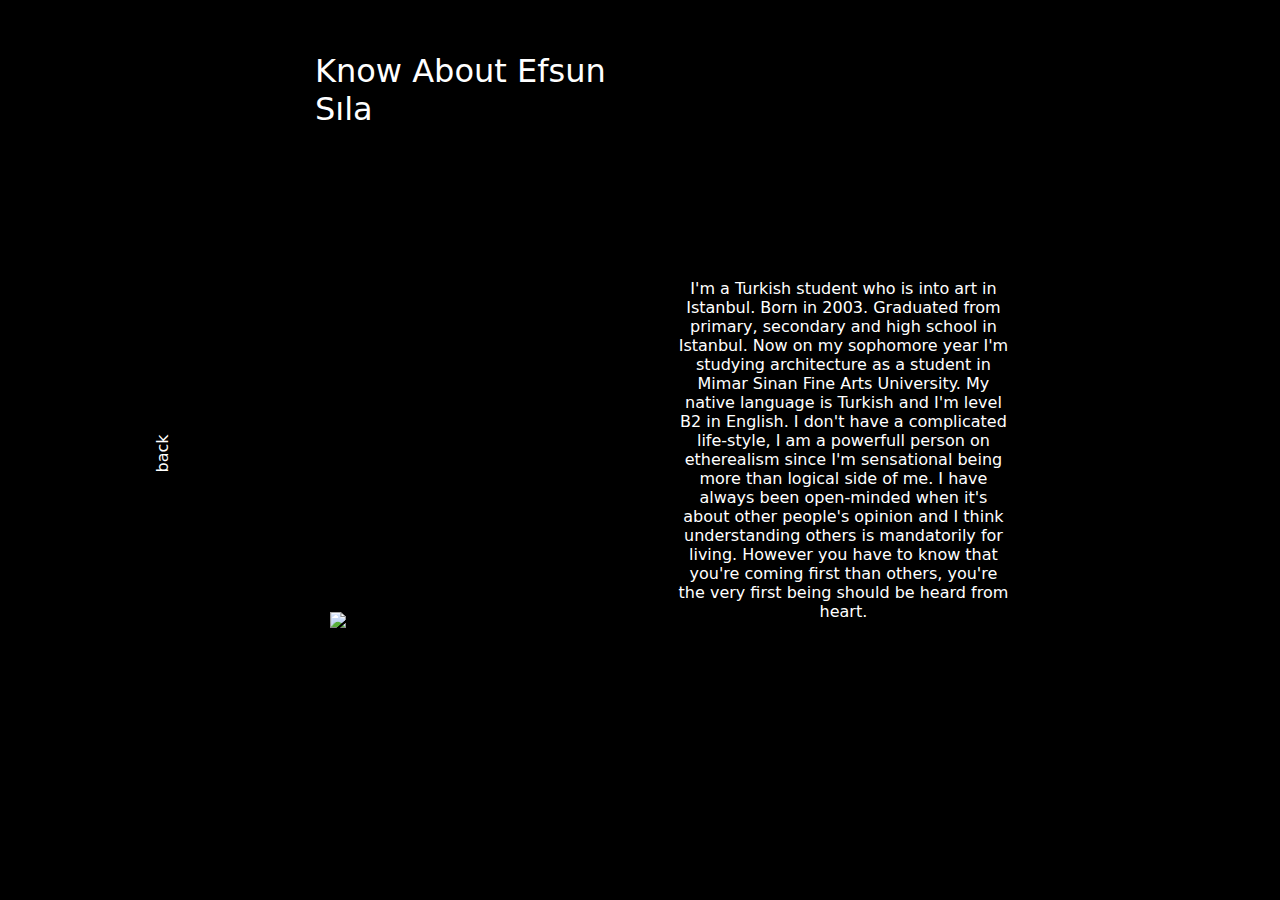
==== about.html @ c85ac0a8 "Add files via upload" ====
<!DOCTYPE html>
<html lang="en">
<head>
    <link rel="stylesheet" href="styles.css">
    <meta charset="UTF-8">
    <meta name="viewport" content="width=device-width, initial-scale=1.0">
    <title>Document</title>
</head>
<body>


<div class="column"> 

    <div class="fotolok"><img src="zort/fotolok.png" alt="ok"></a></div>
  
    
    <div class="abs"><video autoplay muted loop src="zort/çiçekler.mp4" type="video"></video></div>
   <div class="container"> 
    <div class="orta-sol">
          <div class="beyaz font dik">
            <a href = "index.html">
                back
                </a>
          </div>
    </div>
    <div class="baslık">
        <div class="beyaz font font-büyük">Know About Efsun Sıla
        </div>
  </div>

    
</div>

<div class="font beyaz biokaydır widamadahakalın">I'm a Turkish student who is into art in Istanbul. Born in 2003. Graduated from primary, secondary and high school in Istanbul. Now on my sophomore year I'm studying architecture as a student in Mimar Sinan Fine Arts University. My native language is Turkish and I'm level B2 in English. I don't have a complicated life-style, I am a powerfull person on etherealism since I'm sensational being more than logical side of me. I have always been open-minded when it's about other people's opinion and I think understanding others is mandatorily for living. However you have to know that you're coming first than others, you're the very first being should be heard from heart.
</div>

    
</body>
</html>
---- styles.css ----
*{
    margin: 0;
    padding: 0;
    box-sizing: border-box;
}
body{background-color: rgb(0, 0, 0); 
}


.font {font-family:system-ui, -apple-system, BlinkMacSystemFont, 'Segoe UI', Roboto, Oxygen, Ubuntu, Cantarell, 'Open Sans', 'Helvetica Neue', sans-serif;}
.font-büyük {font-size: xx-large;}

.beyaz {color: white;}

.resim {position: absolute;
padding-left: 47%;
bottom:7%}

.resimters {position: absolute;
  padding-right: 46%;
  top:7%; 
   rotate: 180deg;}

.abs {position: absolute;
z-index: -99;
margin: auto;
max-width: 100vw;}

.container{
    display: flex;
    justify-content: space-between;
    height: 100vh;
    width: 100vw;
   
}

.ortala {display: flex;
  
    align-items: center;
}

.orta-sol {display: flex;
    align-items: center;
 
     }
.orta-sağ {display: flex;
    align-items: center;
    
}

.column {display: flex;
    align-items: center;
    justify-content: center;
  } 

  .dik {
    rotate: 270deg;
    width: 10px;
    height: 10px;
    position: relative;
    top: 20vh;
    padding-left: 35vh;
    
  }
  .dika {
    rotate: 90deg;
    width: 10px;
    height: 10px;
    position: relative;
    top: 8vh;
    padding-right: 35vh;
   
    
    
  }
  a:link {
    color: rgb(255, 255, 255);
    background-color: transparent;
    text-decoration: none;}
    a:visited {
        color: rgb(255, 255, 255);
        background-color: transparent;
        text-decoration: none;
      }
      
      a:hover {
        color: rgb(255, 255, 255);
        background-color: transparent;
        text-decoration: none;
      }
      
      a:active {
        color: rgb(255, 255, 255);
        background-color: transparent;
        text-decoration: none;


      }
.baslık {display: flex;
        align-items: center;
        padding-right: 5vh;
        padding-bottom: 80vh;
        }

.baslıkiki   {display: flex;
  align-items: center;
  
  padding-bottom: 50vh;
  }  

  .azyukarı {display: flex;
    align-items: center;
    
    padding-bottom: 50vh;}

.fotolok {position: absolute;
  padding-right: 46%;
  bottom: 30vh; }

  .sutünla {position: relative;
  display: flex;
flex-direction: row;
justify-content: space-between;
padding-left: 30vh;
padding-right: 30vh;
}

.downs {position: relative;
bottom: 60vh;}

.wid {width: 25vh;
text-align: center;}

.cizgili {
  text-decoration: un;
}

.widamadahakalın {
  width: 100vh;
  text-align: center;
}

.biokaydır {
  position: relative;
  padding-right: 30vh;
  top: 0vh;
}
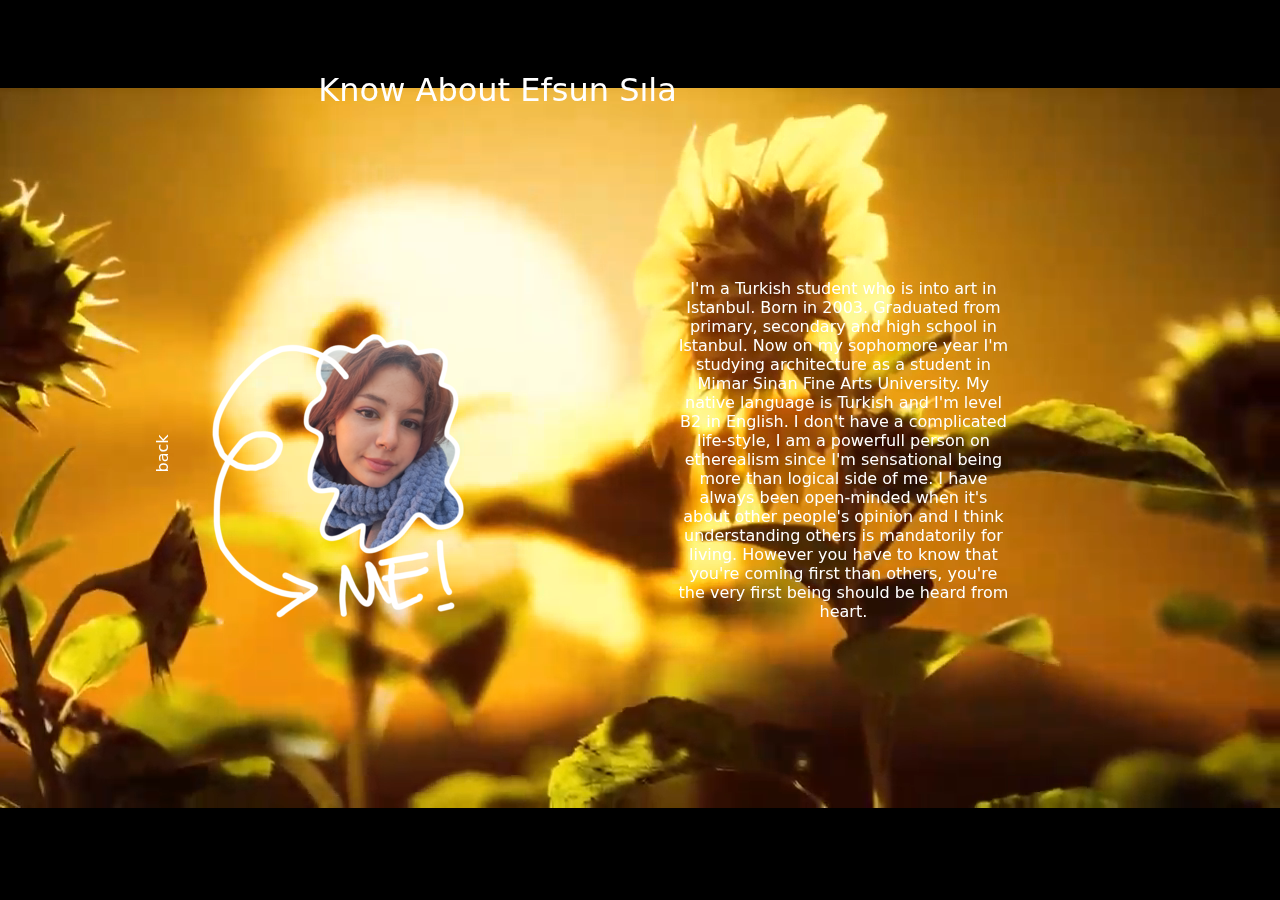
==== commit 3c421693: "Add files via upload" ====
--- a/about.html
+++ b/about.html
@@ -7,7 +7,8 @@
     <title>Document</title>
 </head>
 <body>
-
+<div style="background-color: rgba(0, 0, 0, 1);position: absolute;z-index: 5; width: 100%;height:100%; pointer-events: none;" id="blackscreen"></div>
+<script src="js/script.js"></script>
 
 <div class="column"> 
 
@@ -18,7 +19,7 @@
    <div class="container"> 
     <div class="orta-sol">
           <div class="beyaz font dik">
-            <a href = "index.html">
+            <a onclick="downEvent('index.html')">
                 back
                 </a>
           </div>
--- a/styles.css
+++ b/styles.css
@@ -98,7 +98,7 @@
       }
 .baslık {display: flex;
         align-items: center;
-        padding-right: 5vh;
+
         padding-bottom: 80vh;
         }
 
